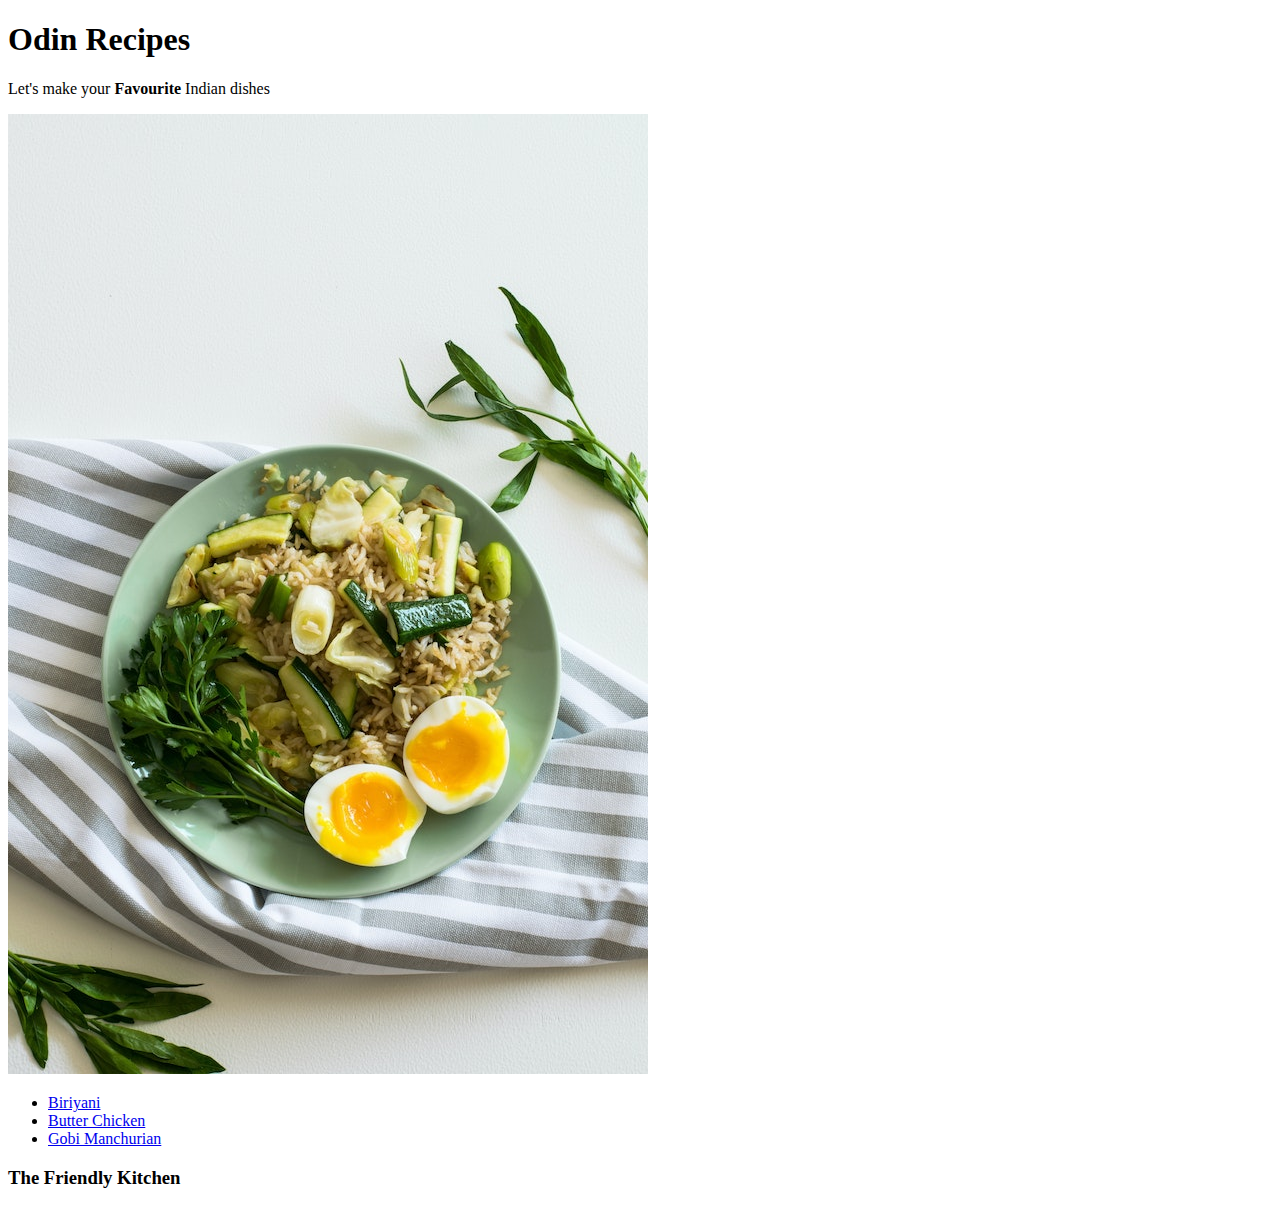
==== index.html @ 92468d1b "Added Index,Logo" ====
<!DOCTYPE html>
<html lang = "en">
<head>
    <meta charset="utf-8">
    <title>Recipes</title>
</head>
<body>
    <h1>Odin Recipes</h1>
    <p>Let's make your <strong>Favourite</strong> Indian dishes</p>
    <img src="food.jpg">
    <ul>
        <li><a href="recipes/biriyani.html">Biriyani</a></li>
        <li><a href="recipes/butter_chicken.html">Butter Chicken</a></li>
        <li><a href="recipes/gobi.html">Gobi Manchurian</a></li>
    </ul>

    <h3>The Friendly Kitchen</h3>
    
</body>
</html>
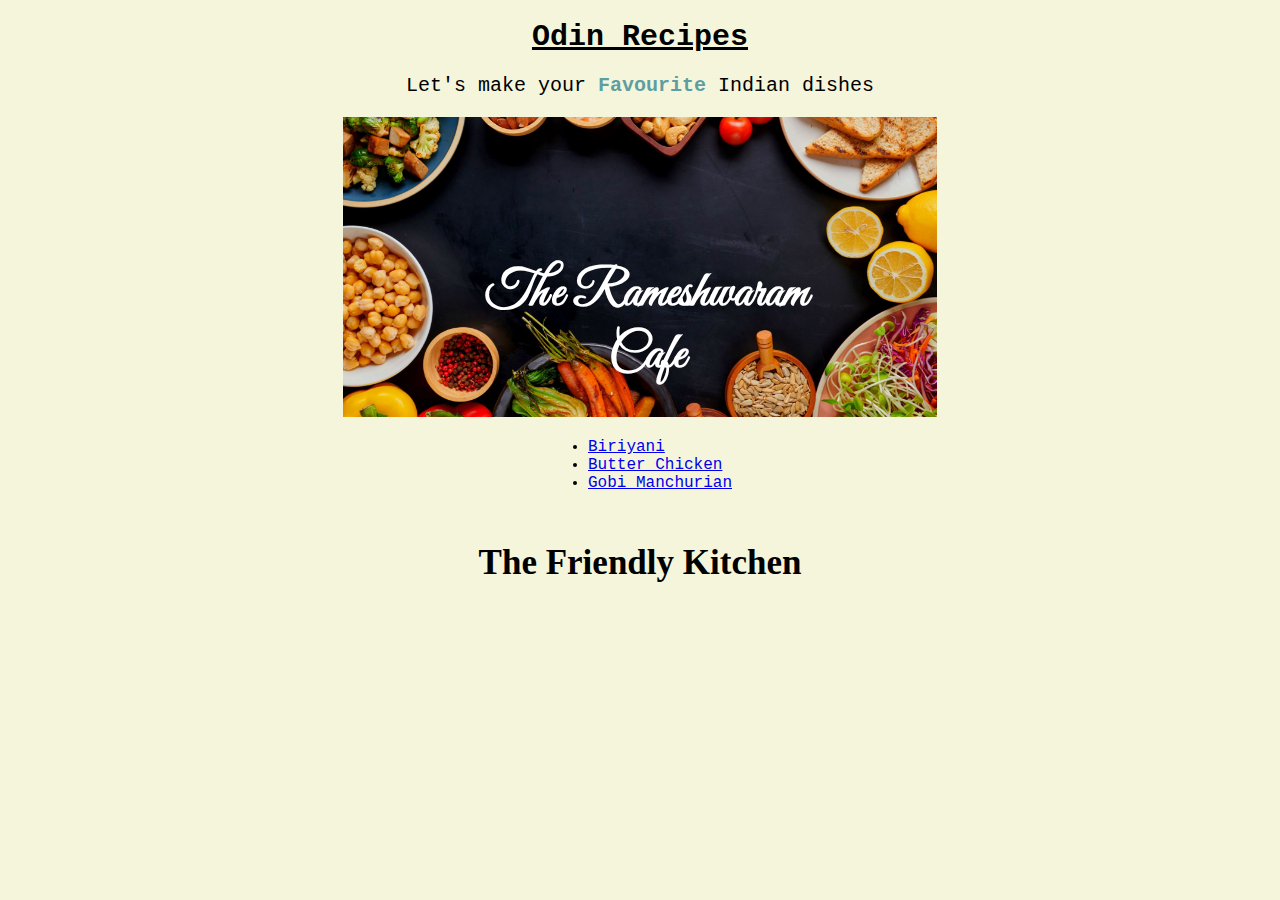
==== commit 1a7385b0: "Changed Landing Image, Learnt basic CSS and styles" ====
--- a/index.html
+++ b/index.html
@@ -2,17 +2,28 @@
 <html lang = "en">
 <head>
     <meta charset="utf-8">
+    <link rel = "stylesheet" href = "style.css">
     <title>Recipes</title>
+    <link rel="preconnect" href="https://fonts.googleapis.com">
+    <link rel="preconnect" href="https://fonts.gstatic.com" crossorigin>
+    <link href="https://fonts.googleapis.com/css2?family=Great+Vibes&display=swap" rel="stylesheet">
 </head>
 <body>
-    <h1>Odin Recipes</h1>
-    <p>Let's make your <strong>Favourite</strong> Indian dishes</p>
-    <img src="food.jpg">
-    <ul>
+    <h1 class = "title" >Odin Recipes</h1>
+    <p class = "title-p">Let's make your <strong>Favourite</strong> Indian dishes</p>
+    <img class = "image" src="food-items-landing.jpg">
+
+    <div class = "container">
+    <ul class = "lists">
         <li><a href="recipes/biriyani.html">Biriyani</a></li>
         <li><a href="recipes/butter_chicken.html">Butter Chicken</a></li>
         <li><a href="recipes/gobi.html">Gobi Manchurian</a></li>
     </ul>
+    </div>
+
+    <div id = "ftext" >
+        <h5>The Rameshwaram <br>Cafe</h5>
+    </div>
 
     <h3>The Friendly Kitchen</h3>
     
--- a/style.css
+++ b/style.css
@@ -0,0 +1,76 @@
+@font-face {
+    font-family: "Yanone Kaffeesatz";
+    src: url("../fonts/YanoneKaffeesatz-Regular.ttf");
+}
+
+
+body{
+    font-family: 'Courier New', Courier, monospace;
+    background-color: beige;
+}
+
+
+
+.image{
+    height: 300px;
+    width: 100% ;
+    object-fit: contain;
+}
+
+
+.title{
+    font-size: 30px;
+    text-align: center;
+    font-weight:bold;
+    text-decoration-line:underline;
+
+}
+
+.title-p{
+    text-align: center;
+    font-size: 20px;
+}
+
+
+.container{
+    align-items: center;
+    text-align: center;
+}
+
+.lists{
+    display: inline-block;
+    text-align: left;
+}
+
+h3 {
+    font-family:Cambria, Cochin, Georgia, Times, 'Times New Roman', serif;
+    text-align: center;
+    font-size: 35px;
+}
+
+h3:hover{
+    transform: scale(1.3);
+    transition: ease-in-out;
+}
+
+strong{
+    color: cadetblue;
+}
+
+#ftext {
+    position: absolute;
+    text-align: center;
+    color: white;
+    font-size: 60px;
+    top: 20%;
+    left: 38%;
+    font-family: "Great Vibes", cursive;
+    font-weight: 400;
+    font-style: normal;
+    /*filter: blur(8px);  */
+}
+
+#ftext:hover {
+    transform: scale(1.2);
+    transition:ease-in-out,1.5s;
+}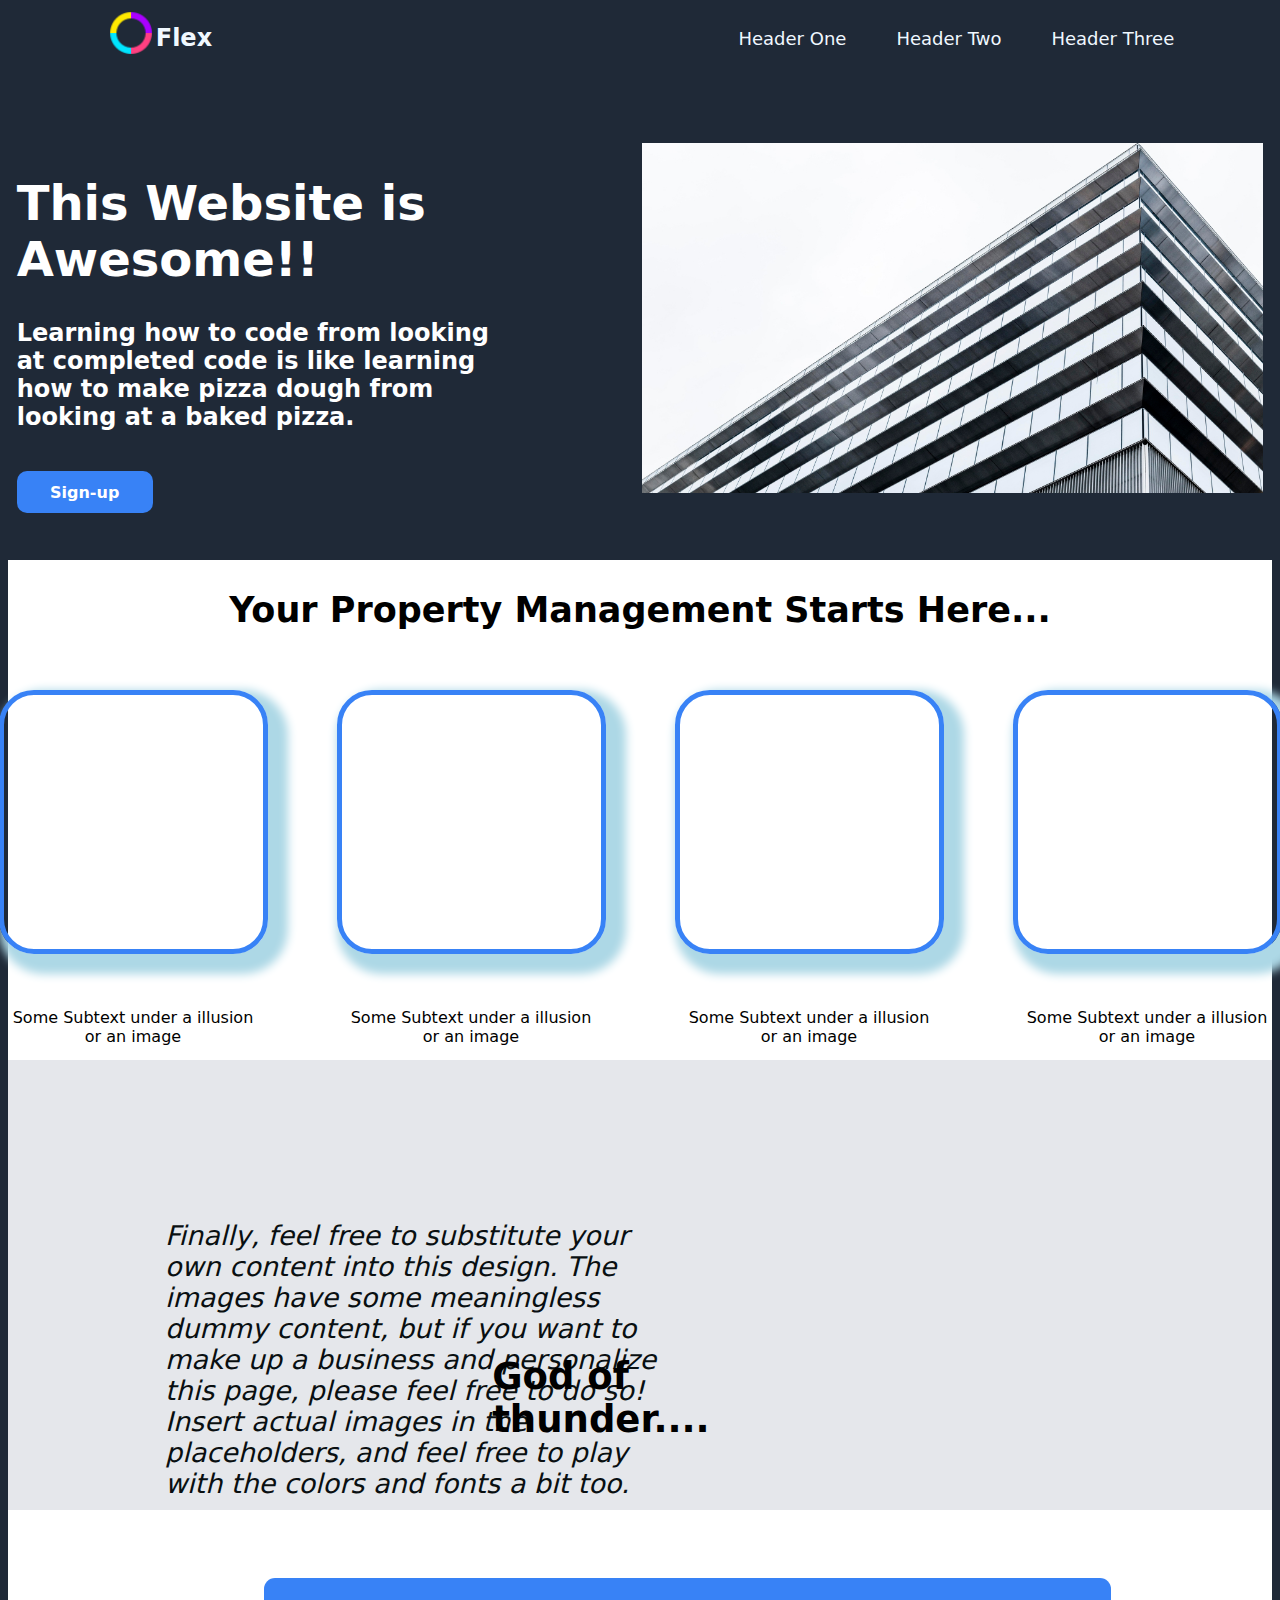
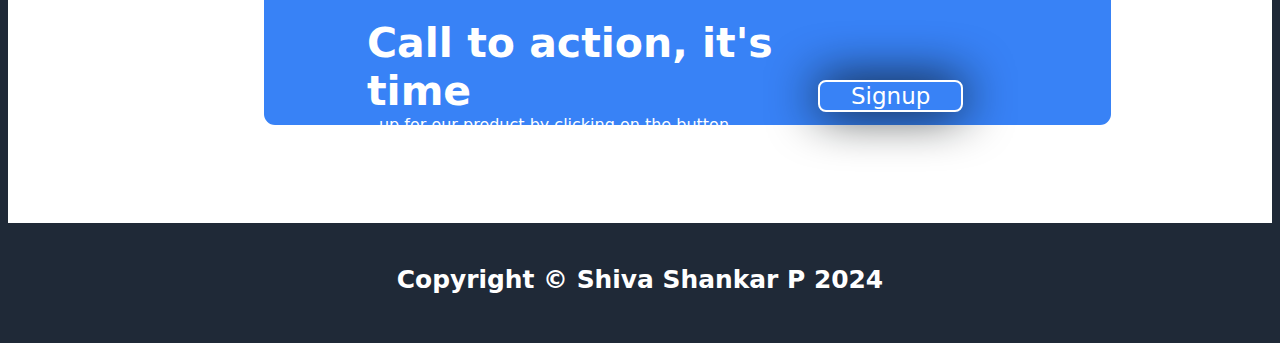
==== commit 44bb062a: "Changed Index to new Page with CSS" ====
--- a/index.html
+++ b/index.html
@@ -1,31 +1,113 @@
 <!DOCTYPE html>
-<html lang = "en">
+<html lang="en">
 <head>
-    <meta charset="utf-8">
-    <link rel = "stylesheet" href = "style.css">
-    <title>Recipes</title>
-    <link rel="preconnect" href="https://fonts.googleapis.com">
-    <link rel="preconnect" href="https://fonts.gstatic.com" crossorigin>
-    <link href="https://fonts.googleapis.com/css2?family=Great+Vibes&display=swap" rel="stylesheet">
+    <meta charset="UTF-8">
+    <meta name="viewport" content="width=device-width, initial-scale=1.0">
+    <title>Landing Page</title>
+    <link rel="stylesheet" href="css/landing.css">
+    <script src="scripts/script.js"></script>
 </head>
 <body>
-    <h1 class = "title" >Odin Recipes</h1>
-    <p class = "title-p">Let's make your <strong>Favourite</strong> Indian dishes</p>
-    <img class = "image" src="food-items-landing.jpg">
 
-    <div class = "container">
-    <ul class = "lists">
-        <li><a href="recipes/biriyani.html">Biriyani</a></li>
-        <li><a href="recipes/butter_chicken.html">Butter Chicken</a></li>
-        <li><a href="recipes/gobi.html">Gobi Manchurian</a></li>
-    </ul>
+    <!-- Section -1 (Headers)-->
+    <div class = "header-container">
+        <div class = "header-logo">
+            <img class = "header-image" src="images/landing-page-logo.png">
+            <h1 class = "logo-image">Flex</h1>
+        </div>
+        <div class = "headers">
+        <div class = "header-one"> Header One</div>
+        <div class = "header-two"> Header Two</div>
+        <div class = "header-three">Header Three</div>
+        </div>
+    </div>  
+    
+    <div class = "section2">
+        <div class = "text">
+            <div class = "section-2-text">
+                <h1>This Website is Awesome!!</h1>
+            </div>
+        
+            <div class = "section-2-subtext">   
+                    <h2>Learning how to code from looking at completed code is like learning how to make pizza dough from looking at a baked pizza.</h2>
+            </div>
+            <button class = "sign-up-button" onclick="alert_box()">
+                    Sign-up
+            </button>
+        </div>
+
+
+        <div class = "section2-image">
+            <img src="images/buidling.jpg" alt="Image of a buidling">
+        </div>
     </div>
 
-    <div id = "ftext" >
-        <h5>The Rameshwaram <br>Cafe</h5>
+
+    <div class = "section3">
+            <div class = "section3-header">
+                Your Property Management Starts Here...
+            </div>
+        <div class = "section3-items">
+            <div class = "Square">
+                <div class = "Square-text">
+                    Some Subtext under a illusion or an image
+                </div>
+            </div>
+            <div class = "Square">
+                <div class = "Square-text">
+                    Some Subtext under a illusion or an image
+                </div>
+            </div>
+            <div class = "Square">
+                <div class = "Square-text">
+                    Some Subtext under a illusion or an image
+                </div>
+            </div>
+            <div class = "Square">
+                <div class = "Square-text">
+                    Some Subtext under a illusion or an image
+                </div>
+            </div>
+        </div>
     </div>
 
-    <h3>The Friendly Kitchen</h3>
+        <div class = "section4">
+            <div class = "section-4-text">
+               Finally, feel free to substitute your own content into this design. The images have some meaningless dummy content,
+             but if you want to make up a business and personalize this page, please feel free to do so! Insert actual images in the placeholders, and feel free to play with the colors and fonts a bit too.
+            </div> 
+            <div class = "caption">
+                God of thunder....
+            </div>  
+        </div>
+
+        <div class = "section-5">
+            <div class = "section-5-box">
+                <div class = "section5-text">
+                    <div class = "section5-text-header">
+                        Call to action, it's time
+                    </div>
+                    <div class = "section5-text-sub-header">
+                        up for our product by clicking on the button
+                    </div>
+                    <button class = "sign-up-button2" onclick="alert_box()">
+                        Signup
+                    </button>
+            
+                </div>
+
+            </div>
+
+        </div>
+
     
+
+    <div class = "footer">
+        <div class = "footer-text">
+            <h5>Copyright &copy Shiva Shankar P 2024</h5>
+        </div>
+    </div>
+
+
 </body>
 </html>--- a/css/landing.css
+++ b/css/landing.css
@@ -0,0 +1,240 @@
+*{
+    font-family: system-ui, -apple-system, BlinkMacSystemFont, 'Segoe UI', Roboto, Oxygen, Ubuntu, Cantarell, 'Open Sans', 'Helvetica Neue', sans-serif;
+    
+}
+body {
+    padding: 0;
+    border: 0;
+    box-sizing: content-box;
+    background-color: #1F2937;
+    color: white;
+}
+
+.header-image {
+    height: 50px;
+    width:auto;
+}
+
+
+.header-logo h1{
+    color:aliceblue;
+    font-size: 24px;
+}
+.header-logo{
+    display: flex;
+    justify-content: center;
+    flex-direction: row;
+}
+
+.header-container{
+    display: flex;
+    justify-content: space-evenly;
+    /*align-items: flex-start;*/
+    background-color: #1F2937;
+    align-items: center;
+}
+
+.headers{
+    display: flex;
+    flex-direction: row;
+    color: aliceblue;
+    font-size: 18px;
+    justify-content: flex-start;
+    gap: 50px;
+    align-items: center;
+}
+
+
+.header-one{
+    align-self: center;
+}
+
+.section2 {
+    display: flex;
+    justify-content: center;
+    gap:140px;
+    padding-top: 30px;
+    height: 342px;
+    flex-direction: row;
+    padding: 75px;
+}
+
+
+h1{
+    font-size: 48px;
+    width:485px;
+}
+
+.section2-image,
+img
+{
+    height: 350px;
+}
+
+.section2.h2{
+    width:385px;
+    font-size: 18px;
+    font-family: 'Courier New', Courier, monospace;
+}
+
+.sign-up-button{
+    width : 136px;
+    height: 42px;
+    border-radius: 10px;
+    color: white;
+    font-size: medium;
+    font-weight: bold;
+    background-color: #3882F6;
+    border: 0px;
+    margin-top: 20px;
+}
+
+.section3{
+    display: flex;
+    justify-content: flex-start;
+    flex-direction: column;
+    background-color: white;
+    color: black;
+    align-items: center;
+    flex:1;
+    height: 500px;
+}
+
+.section3-items{
+    display: flex;
+    justify-content: space-evenly;
+    flex-direction: row;
+    gap : 69px;
+
+}
+
+.section3-header{
+    text-align: center;
+    font-size: 35px;
+    padding: 30px;
+    font-weight: bolder;
+    
+}
+
+.Square{
+  width: 259px;
+  height: 254px;
+  border: 5px solid #3882F6;
+  border-radius: 35px;
+  margin-top: 30px;
+  box-shadow: 10px 10px 10px 10px lightblue;
+}
+
+.Square-text{
+    margin-top: 313px;
+    text-align: center;
+}
+
+.section4{
+    background-color: #E5E7EB;
+    height: 450px;
+    display: flex;
+    justify-content: space-around;
+    align-items: center;
+}
+
+.section-4-text{
+  height: 130px;
+  margin: 57px;
+  text-align: left;
+  font-size: 27px;
+  width: 80%;
+  font-style: italic;
+  padding: 100px;
+  color: #090f11;
+}
+
+.section-5{
+background: white;
+  width: 100%;
+  display: flex;
+  justify-content: center;
+}
+
+
+.section-5-box{
+    display: flex;
+    height: 313px;
+    background-color: white;
+    width: 100%;
+}
+
+
+
+.section5-text{
+    display: flex;
+    background-color: #3882F6;
+    color: white;
+    border: 20px;
+    border-radius: 11px;
+    height: 147px;
+    flex-direction: column;
+    margin-left: 256px;
+    width: 67%;
+    margin-top: 68px;
+}
+
+
+.caption {
+    height: 79px;
+    font-size: 37px;
+    width: 461px;
+    align-self: flex-end;
+    color: black;
+    font-weight: bolder;
+    margin-right: 187px;
+    position: relative;
+    top: -17%;
+    left: -28%;
+}
+
+.section5-text-header {
+    font-size: 41px;
+    font-weight: bold;
+    margin-top: 41px;
+    margin-left: 103px;
+    width: 456px;
+  }
+.section5-text-sub-header {
+    margin-left: 109px;
+    font-size: 16px;
+    text-align: center;
+    width: 362px;
+}
+
+
+.sign-up-button2{
+    border: 2px solid white;
+  align-self: flex-end;
+  height: 49px;
+  width: 145px;
+  border-radius: 8px;
+  font-size: 23px;
+  color: white;
+  background-color: #3882F6;
+  box-shadow: 0px 0px 50px 0px #090f11;
+  align-self: center;
+  position: relative;
+  top: -37%;
+  left: 24%;
+  
+}
+
+
+.footer{
+    display: flex;
+    background-color: #1F2937;
+    justify-content: center;
+}
+
+.footer-text{
+    font-size: 30px;
+    font-weight:lighter;
+    font-style: normal;
+}
+
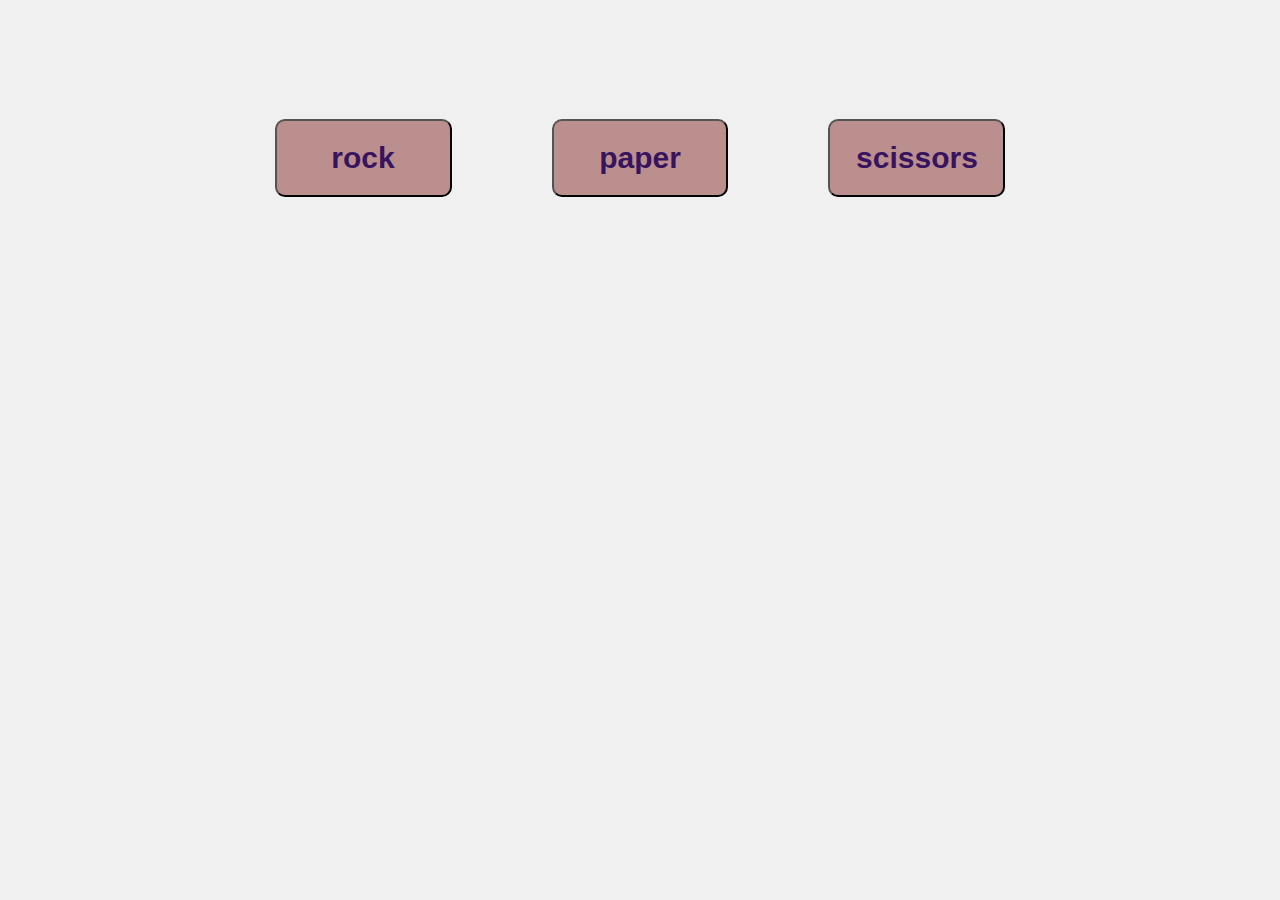
==== commit e4f942cd: "Rock Paper Scissor Dynamic UI has been added" ====
--- a/index.html
+++ b/index.html
@@ -3,111 +3,15 @@
 <head>
     <meta charset="UTF-8">
     <meta name="viewport" content="width=device-width, initial-scale=1.0">
-    <title>Landing Page</title>
-    <link rel="stylesheet" href="css/landing.css">
-    <script src="scripts/script.js"></script>
+    <title>Document</title>
+    <link rel="stylesheet" href="style.css">
 </head>
 <body>
+    <div id = "buttons">    
+    </div>
+    <div id = "results">
 
-    <!-- Section -1 (Headers)-->
-    <div class = "header-container">
-        <div class = "header-logo">
-            <img class = "header-image" src="images/landing-page-logo.png">
-            <h1 class = "logo-image">Flex</h1>
-        </div>
-        <div class = "headers">
-        <div class = "header-one"> Header One</div>
-        <div class = "header-two"> Header Two</div>
-        <div class = "header-three">Header Three</div>
-        </div>
-    </div>  
-    
-    <div class = "section2">
-        <div class = "text">
-            <div class = "section-2-text">
-                <h1>This Website is Awesome!!</h1>
-            </div>
-        
-            <div class = "section-2-subtext">   
-                    <h2>Learning how to code from looking at completed code is like learning how to make pizza dough from looking at a baked pizza.</h2>
-            </div>
-            <button class = "sign-up-button" onclick="alert_box()">
-                    Sign-up
-            </button>
-        </div>
-
-
-        <div class = "section2-image">
-            <img src="images/buidling.jpg" alt="Image of a buidling">
-        </div>
     </div>
-
-
-    <div class = "section3">
-            <div class = "section3-header">
-                Your Property Management Starts Here...
-            </div>
-        <div class = "section3-items">
-            <div class = "Square">
-                <div class = "Square-text">
-                    Some Subtext under a illusion or an image
-                </div>
-            </div>
-            <div class = "Square">
-                <div class = "Square-text">
-                    Some Subtext under a illusion or an image
-                </div>
-            </div>
-            <div class = "Square">
-                <div class = "Square-text">
-                    Some Subtext under a illusion or an image
-                </div>
-            </div>
-            <div class = "Square">
-                <div class = "Square-text">
-                    Some Subtext under a illusion or an image
-                </div>
-            </div>
-        </div>
-    </div>
-
-        <div class = "section4">
-            <div class = "section-4-text">
-               Finally, feel free to substitute your own content into this design. The images have some meaningless dummy content,
-             but if you want to make up a business and personalize this page, please feel free to do so! Insert actual images in the placeholders, and feel free to play with the colors and fonts a bit too.
-            </div> 
-            <div class = "caption">
-                God of thunder....
-            </div>  
-        </div>
-
-        <div class = "section-5">
-            <div class = "section-5-box">
-                <div class = "section5-text">
-                    <div class = "section5-text-header">
-                        Call to action, it's time
-                    </div>
-                    <div class = "section5-text-sub-header">
-                        up for our product by clicking on the button
-                    </div>
-                    <button class = "sign-up-button2" onclick="alert_box()">
-                        Signup
-                    </button>
-            
-                </div>
-
-            </div>
-
-        </div>
-
-    
-
-    <div class = "footer">
-        <div class = "footer-text">
-            <h5>Copyright &copy Shiva Shankar P 2024</h5>
-        </div>
-    </div>
-
-
+    <script src="scripts/rps.js"></script>
 </body>
 </html>--- a/style.css
+++ b/style.css
@@ -0,0 +1,112 @@
+@font-face {
+    font-family: "Yanone Kaffeesatz";
+    src: url("../fonts/YanoneKaffeesatz-Regular.ttf");
+}
+
+
+body{
+    font-family: 'Courier New', Courier, monospace;
+    background-color: #f0f0f0;
+}
+
+
+
+.image{
+    height: 300px;
+    width: 100% ;
+    object-fit: contain;
+}
+
+
+.title{
+    font-size: 30px;
+    text-align: center;
+    font-weight:bold;
+    text-decoration-line:underline;
+
+}
+
+.title-p{
+    text-align: center;
+    font-size: 20px;
+}
+
+
+.container{
+    align-items: center;
+    text-align: center;
+}
+
+.lists{
+    display: inline-block;
+    text-align: left;
+}
+
+h3 {
+    font-family:Cambria, Cochin, Georgia, Times, 'Times New Roman', serif;
+    text-align: center;
+    font-size: 35px;
+}
+
+h3:hover{
+    transform: scale(1.3);
+    transition: ease-in-out;
+}
+
+strong{
+    color: cadetblue;
+}
+
+#ftext {
+    position: absolute;
+    text-align: center;
+    color: white;
+    font-size: 60px;
+    top: 20%;
+    left: 38%;
+    font-family: "Great Vibes", cursive;
+    font-weight: 400;
+    font-style: normal;
+    /*filter: blur(8px);  */
+}
+
+#ftext:hover {
+    transform: scale(1.2);
+    transition:ease-in-out,1s;
+}
+
+#buttons{
+    display: flex;
+    justify-content: center;
+    gap: 100px;
+    
+    align-items: center;
+    height: 300px;
+    flex-direction: row;
+
+}
+button{
+    align-self: center;
+    width: 14%;
+    height: 78px;
+    font-size: 30px;
+    font-weight: bolder;
+    background-color: rosybrown;
+    border-radius: 10px;
+    color: #38135e;
+}
+
+#results{
+    display: flex;
+    flex-direction: column;
+    align-items: center;
+    justify-content: center;
+    gap:8px;
+}
+
+.roundresult{
+    width: 50%;
+    text-align: center;
+    border-radius: 10px;
+    height: 20px;
+}
